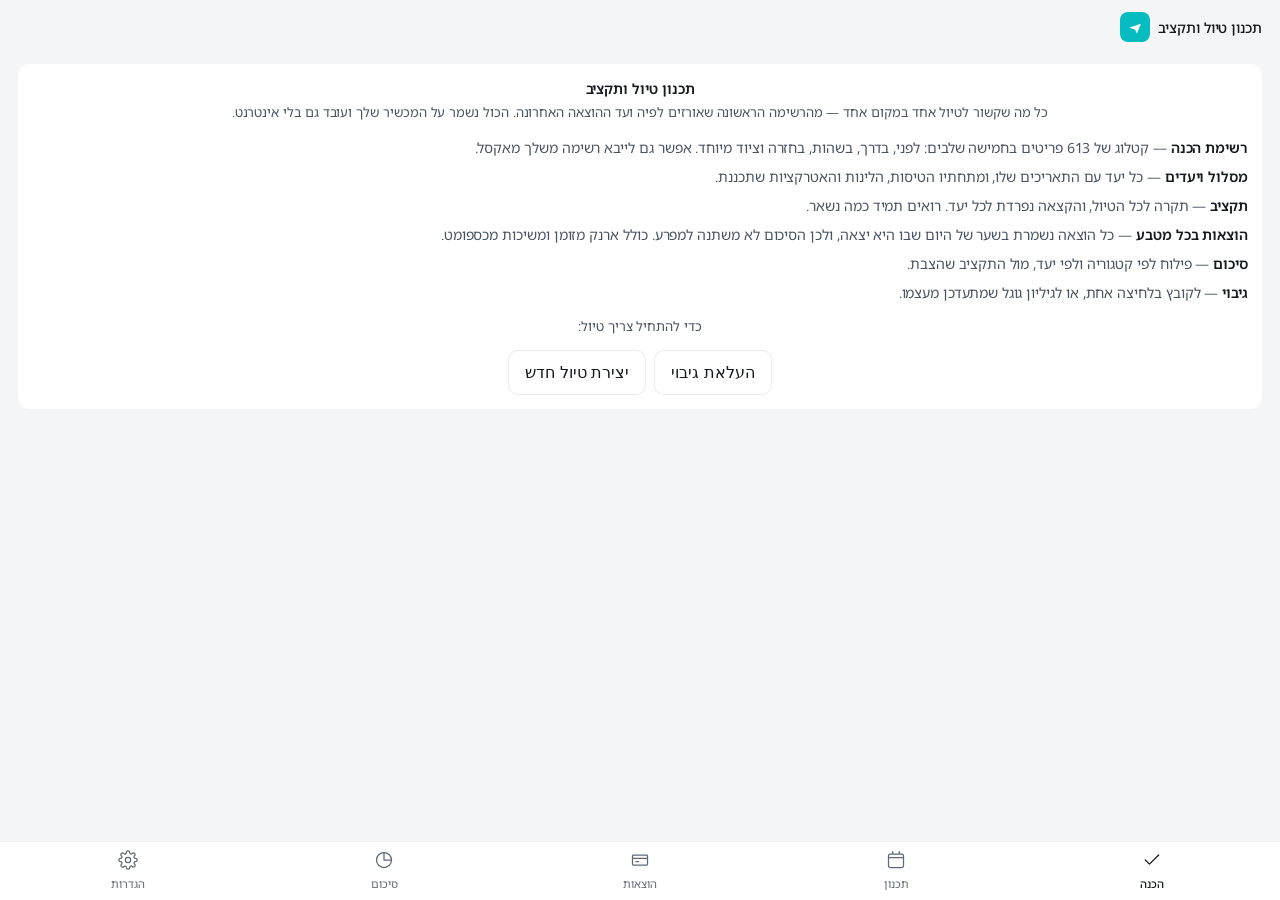
==== index.html @ a9dbf770 "chore: keep the site out of search engine indexes robots.txt plus a noindex meta tag so the guessabl" ====
<!doctype html>
<html lang="he" dir="rtl">
<head>
<meta charset="utf-8">
<meta name="viewport" content="width=device-width, initial-scale=1, viewport-fit=cover, maximum-scale=1">
<meta name="apple-mobile-web-app-capable" content="yes">
<meta name="apple-mobile-web-app-status-bar-style" content="default">
<meta name="apple-mobile-web-app-title" content="טיול ותקציב">
<meta name="theme-color" content="#FCFCFC">
<meta name="robots" content="noindex, nofollow">
<title>תכנון טיול ותקציב</title>
<link rel="manifest" href="./manifest.json">
<link rel="apple-touch-icon" href="./icons/apple-touch-icon.png">
<link rel="icon" href="./icons/icon-192.png">
<link rel="stylesheet" href="./css/tokens.css">
<link rel="stylesheet" href="./css/app.css">
</head>
<body>
<header id="topbar"></header>
<main id="screen"></main>
<div id="toasts"></div>
<nav id="nav" aria-label="ניווט ראשי"></nav>

<script src="./vendor/chart.umd.js"></script>
<script src="./vendor/xlsx.full.min.js"></script>
<script type="module">
  import { boot, registerScreen } from './js/app.js';
  import { mount as prepMount } from './js/screens/prep.js';
  import { mount as planMount } from './js/screens/plan.js';
  import { mount as expensesMount } from './js/screens/expenses.js';
  import { mount as summaryMount } from './js/screens/summary.js';
  import { mount as settingsMount } from './js/screens/settings.js';

  registerScreen('prep', prepMount);
  registerScreen('plan', planMount);
  registerScreen('expenses', expensesMount);
  registerScreen('summary', summaryMount);
  registerScreen('settings', settingsMount);
  await boot();

  if ('serviceWorker' in navigator) {
    navigator.serviceWorker.register('./sw.js').catch(() => { /* אופליין יופעל בטעינה הבאה */ });
  }
</script>
</body>
</html>
---- css/tokens.css ----
/* הגופן מוטמע בפרויקט ולא נמשך מ-CDN: האפליקציה חייבת להיראות זהה אופליין.
   קובץ variable יחיד לכל סאבסט מכסה את משקלים 100–900. */
@font-face {
  font-family: 'Noto Sans Hebrew';
  font-style: normal;
  font-weight: 100 900;
  font-display: swap;
  src: url('../fonts/noto-sans-hebrew-hebrew.woff2') format('woff2');
  unicode-range: U+0307-0308, U+0590-05FF, U+200C-2010, U+20AA, U+25CC, U+FB1D-FB4F;
}
@font-face {
  font-family: 'Noto Sans Hebrew';
  font-style: normal;
  font-weight: 100 900;
  font-display: swap;
  src: url('../fonts/noto-sans-hebrew-latin.woff2') format('woff2');
  unicode-range: U+0000-00FF, U+0131, U+0152-0153, U+02BB-02BC, U+02C6, U+02DA, U+02DC,
    U+0304, U+0308, U+0329, U+2000-206F, U+20AC, U+2122, U+2191, U+2193, U+2212, U+2215,
    U+FEFF, U+FFFD;
}

:root {
  color-scheme: light;

  --font-app: 'Noto Sans Hebrew', -apple-system, 'SF Hebrew', system-ui, 'Segoe UI', sans-serif;

  /* סולם אחד לכל האפליקציה. אין גודל טקסט שלא מגיע מכאן. */
  --text-2xl: 28px;   /* סכום בכרטיס סיכום — גדול, אבל במשקל 500 */
  --text-lg: 17px;    /* כותרת מסך */
  --text-base: 16px;  /* כפתורים ושדות — 16px מונע זום אוטומטי ב-iOS */
  --text-sm: 14px;    /* שם של פריט בשורה */
  --text-xs: 12px;    /* תווית משנית */
  --text-11: 11px;    /* מטא-דאטה */
  --text-body: 13px;  /* גוף הטקסט */

  /* ב-13px כיווץ אגרסיבי פוגע בקריאות של עברית */
  --tracking-body: -0.005em;
  --tracking-head: -0.02em;
  --tracking-num: -0.03em;  /* מספרים גדולים בלבד */

  /* הרקע אפור מובחן כדי שמשטח לבן יופרד ממנו בלי מסגרת ובלי צל */
  --color-bg: #F4F5F7;
  --color-surface: #FFFFFF;
  --color-surface-2: #EAECEF;
  --color-input: #FFFFFF;
  /* שחור מוחלט מוסיף קשיות; כמעט-שחור מרכך בלי לפגוע בניגודיות */
  --color-text: #16191D;
  --color-text-dim: #4A5461;
  --color-text-mute: #5F6874;      /* מטא-דאטה, מונים, תוויות משניות */
  --color-control-line: #8B95A1;   /* מסגרת של פקד לא-פעיל */
  /* oklch מוריד רוויה בלי לשנות גוון: הטורקיז נשאר מזוהה ומפסיק לצעוק */
  --color-accent: oklch(0.60 0.075 195);
  --color-accent-press: oklch(0.52 0.075 195);
  --color-highlight: #EE4266;      /* המילוי הרווי היחיד באפליקציה */
  --color-border: rgba(0, 0, 0, 0.08);
  --color-hairline: rgba(0, 0, 0, 0.055);

  --color-danger: oklch(0.55 0.14 27);
  --color-success: oklch(0.62 0.09 160);
  --color-warning: oklch(0.63 0.11 68);

  /* גרדיאנט כרטיס הטיול — נגזר מ---color-accent, בלי צבע חדש בפלטה */
  --gradient-trip: linear-gradient(
    158deg,
    var(--color-accent) 0%,
    color-mix(in srgb, var(--color-accent) 30%, #000) 52%,
    color-mix(in srgb, var(--color-accent) 6%, #000) 100%
  );

  /* דחיפות ברשימת ההכנה — אותה שפת צבע גם לסטטוס התקציב */
  --urgency-critical: var(--color-danger);
  --urgency-important: var(--color-warning);
  --urgency-normal: var(--color-accent);

  --radius-card: 12px;
  --radius-control: 10px;

  /* הצל ירד מהכרטיסים. shadow-float נשאר רק למה שבאמת מרחף מעל התוכן. */
  --shadow-stamp: 0 1px 2px rgba(16, 24, 40, 0.04), 0 6px 16px -4px rgba(16, 24, 40, 0.08);
  --shadow-float: 0 1px 2px rgba(16, 24, 40, 0.05), 0 10px 24px -8px rgba(16, 24, 40, 0.14);

  --space-screen-x: 18px;
  --space-card-p: 14px;
  --space-card-gap: 22px;   /* קבוצות מופרדות במרווח, לא במסגרת */
  --space-screen-bottom: 24px;

  --nav-height: 58px;
  --touch-min: 44px;
  --date-row-width: 75vw;
}
---- css/app.css ----
* { -webkit-tap-highlight-color: transparent; }

/* icon() מייצר stroke-width="1.8" כתכונת מצגת, ו-CSS גובר עליה. */
svg { stroke-width: 1.5; }

html, body {
  margin: 0;
  background: var(--color-bg);
  color: var(--color-text);
  font-family: var(--font-app);
  font-size: var(--text-body);
  line-height: 1.5;
  letter-spacing: var(--tracking-body);
  overflow-x: hidden;
}

/* ---- טיפוגרפיה: ארבע מחלקות שמחליפות כל סגנון גופן inline ---- */

/* כותרת מסך */
.screen-title {
  margin: 0 0 10px;
  font-size: var(--text-lg);
  font-weight: 600;
  letter-spacing: var(--tracking-head);
}

/* כותרת כרטיס — תווית קטנה מעל התוכן, לא כותרת שנייה */
.card-title {
  margin: 0 0 8px;
  font-size: 13px;
  font-weight: 600;
  color: var(--color-text);
  letter-spacing: -0.01em;
}

/* שם של פריט בתוך שורה */
.row-title { font-size: var(--text-sm); font-weight: 500; }

/* מצב ריק: לא כותרת כרטיס, ולכן לא מתכווץ ל-12px אפור */
.empty-title { font-size: var(--text-sm); font-weight: 600; margin-block-end: 4px; }
/* המסך הראשון של משתמש חדש: הטקסט וזוג הכפתורים ממורכזים בכרטיס. */
.empty-no-trip { text-align: center; }
.empty-no-trip .empty-actions {
  display: flex;
  gap: 8px;
  justify-content: center;
  margin-block-start: 14px;
}

/* בתוך כותרת קבוצה מתקפלת הכותרת יושבת בשורה, בלי מרווח משלה */
.group-head .card-title { margin: 0; }

/* סכום בקוביית הסיכום: מתכווץ ויורד שורה בתוך הקובייה במקום לגלוש ממנה */
.stat-value {
  margin-block-start: 4px;
  font-size: clamp(var(--text-sm), 4.5vw, var(--text-2xl));
  font-weight: 500;
  line-height: 1.15;
  letter-spacing: var(--tracking-num);
  overflow-wrap: anywhere;
}

/* מבנה app-shell: הגוף אינו נגלל, ה-#screen גולל בתוכו, והניווט הוא פשוט
   האלמנט האחרון בזרימה. זה מה שמונע מסרגל הכתובת המתקפל של הדפדפן להזיז
   את הניווט תוך כדי גלילה. */
body {
  height: 100vh;
  height: 100dvh;
  box-sizing: border-box;
  display: flex;
  flex-direction: column;
  overflow: hidden;
  padding-block-start: env(safe-area-inset-top);
}

#screen {
  flex: 1;
  overflow-y: auto;
  -webkit-overflow-scrolling: touch;
  padding-inline: var(--space-screen-x);
  padding-block-end: var(--space-screen-bottom);
}

/* בכיוון ב׳ הכרטיס אינו קופסה אלא קבוצה: משטח לבן על רקע אפור, בלי מסגרת ובלי צל. */
.card {
  background: var(--color-surface);
  border: 0;
  border-radius: var(--radius-card);
  box-shadow: none;
  padding: var(--space-card-p);
}
.card + .card, .card-gap { margin-block-start: var(--space-card-gap); }

.btn {
  display: inline-flex;
  align-items: center;
  justify-content: center;
  gap: 8px;
  min-height: var(--touch-min);
  padding: 12px 16px;
  border-radius: var(--radius-control);
  border: 1px solid transparent;
  font-size: var(--text-base);
  font-weight: 500;
  cursor: pointer;
}
.btn-primary   { background: var(--color-highlight); color: #fff; }
/* היה מילוי טורקיז מלא. זה מה שהתחרה בוורוד בכרטיס הארנק. */
.btn-secondary { background: color-mix(in srgb, var(--color-accent) 10%, transparent);
                 color: var(--color-accent); border-color: transparent; }
.btn-tertiary  { background: var(--color-surface); color: var(--color-text); border-color: var(--color-border); }
/* פעולה משנית בתוך כרטיס: נראית לחיצה בלי להתחרות ב-btn-primary של המסך. */
.btn-quiet     { background: var(--color-surface-2); color: var(--color-text); }
.btn-danger    { background: transparent; color: var(--color-danger); border-color: var(--color-danger); }
.btn-block     { width: 100%; }
/* פעולה ראשית ברמת המסך: לא נמתחת לרוחב מלא, יושבת במרכז. */
.btn-hero      { display: flex; width: 60%; margin-inline: auto; }
/* כפתור מושבת מאבד את הבולטות שלו במקום להיעלם — הוא עדיין אומר מה יקרה. */
.btn:disabled { opacity: 0.4; cursor: default; }

.icon-btn {
  display: inline-flex;
  align-items: center;
  justify-content: center;
  min-width: var(--touch-min);
  min-height: var(--touch-min);
  background: none;
  border: 0;
  color: var(--color-accent);
  cursor: pointer;
}

.field {
  width: 100%;
  box-sizing: border-box;
  min-height: var(--touch-min);
  padding: 12px;
  font-size: var(--text-base);
  font-family: inherit;
  color: var(--color-text);
  background: var(--color-input);
  border: 1px solid var(--color-border);
  border-radius: var(--radius-control);
}
.field:focus { outline: 2px solid var(--color-accent); outline-offset: 0; }
.field-label {
  display: block;
  font-size: var(--text-xs);
  font-weight: 400;
  color: var(--color-text-dim);
  margin-block-end: 6px;
}
.field-row { margin-block-start: 12px; }

.chip {
  display: inline-flex;
  align-items: center;
  flex: 0 0 auto;
  max-width: 60vw;
  white-space: nowrap;
  overflow: hidden;
  text-overflow: ellipsis;
  min-height: 34px;
  padding: 5px 12px;
  border-radius: 999px;
  border: 0;
  background: var(--color-surface-2);
  color: var(--color-text-dim);
  font-size: var(--text-body);
  font-weight: 400;
  cursor: pointer;
}
.chip.wrap {
  border-radius: var(--radius-control);
  max-width: none;
  white-space: normal;
  overflow: visible;
}
/* הצ׳יפ הנבחר כהה ונייטרלי, וזה משחרר את הטורקיז לשמש רק כצבע פעולה. */
.chip[aria-pressed="true"] {
  background: var(--color-text);
  border-color: transparent;
  color: var(--color-surface);
  font-weight: 500;
}

.dim { color: var(--color-text-dim); font-weight: 400; }
.hairline { border-block-start: 1px solid var(--color-hairline); }
.num { font-variant-numeric: tabular-nums; direction: ltr; unicode-bidi: isolate; display: inline-block; }
/* תו המטבע קטן ב-10% מהספרות שלצדו. יחסי, ולכן זה נכון גם ב-money-lg. */
.cur { font-size: 0.9em; }
/* סכום כסף תמיד bold. .num לבדו נשאר למספרים שאינם כסף. */
.money { font-weight: 500; }
.money-lg { font-size: var(--text-2xl); font-weight: 500; letter-spacing: var(--tracking-num); }

.bar { height: 3px; border-radius: 999px; background: var(--color-hairline); overflow: hidden; }
.bar > span { display: block; height: 100%; background: var(--color-accent); }
.bar.warn > span, .bar > span.warn { background: var(--color-warning); }
.bar.over > span, .bar > span.over { background: var(--color-danger); }

#nav {
  flex-shrink: 0;
  display: grid;
  grid-template-columns: repeat(5, 1fr);
  background: var(--color-surface);
  border-block-start: 1px solid var(--color-hairline);
  padding-block-end: env(safe-area-inset-bottom);
}
#nav button {
  display: flex;
  flex-direction: column;
  align-items: center;
  gap: 3px;
  min-height: var(--nav-height);
  padding: 8px 4px;
  background: none;
  border: 0;
  font-size: var(--text-11);
  font-weight: 400;
  font-family: inherit;
  color: var(--color-text-mute);
  cursor: pointer;
}
/* הפריט הפעיל מסומן בכהות ובמשקל, לא בצבע. */
#nav button[aria-current="page"] { color: var(--color-text); font-weight: 500; }

.sheet-backdrop {
  position: fixed;
  inset: 0;
  background: rgba(0, 0, 0, 0.25);
  display: flex;
  align-items: flex-end;
  z-index: 40;
}
.sheet {
  width: 100%;
  max-height: 88vh;
  overflow-y: auto;
  background: var(--color-surface);
  border-start-start-radius: var(--radius-card);
  border-start-end-radius: var(--radius-card);
  padding: var(--space-card-p);
  padding-block-end: calc(var(--space-card-p) + env(safe-area-inset-bottom));
}
.sheet-head { display: flex; align-items: center; justify-content: space-between; margin-block-end: 12px; }
.sheet-title { font-size: var(--text-lg); font-weight: 600; letter-spacing: var(--tracking-head); margin: 0; }

/* מעל החלונות (40): שגיאה שנזרקת מטופס בתוך חלון חייבת להיראות. */
#toasts {
  position: fixed;
  inset-inline: var(--space-screen-x);
  inset-block-end: calc(var(--nav-height) + 16px + env(safe-area-inset-bottom));
  z-index: 60;
  pointer-events: none;
}
.toast {
  margin-block-start: 8px;
  padding: 12px 16px;
  border-radius: var(--radius-control);
  background: var(--color-surface);
  border: 0;
  box-shadow: var(--shadow-float);
  font-size: var(--text-sm);
  font-weight: 400;
}
.toast.error   { color: var(--color-danger);  border-color: var(--color-danger); }
.toast.success { color: var(--color-success); border-color: var(--color-success); }
.toast.warning { color: var(--color-warning); border-color: var(--color-warning); }

.fab {
  position: fixed;
  inset-inline-start: var(--space-screen-x);
  inset-block-end: calc(var(--nav-height) + 16px + env(safe-area-inset-bottom));
  z-index: 30;
  box-shadow: var(--shadow-float);
}

/* ה-FAB הוא ילד של #screen, ולכן :has() שומר לו מקום רק במסכים שיש בהם אחד. */
#screen:has(.fab) { padding-block-end: 96px; }

@media (prefers-reduced-motion: no-preference) {
  .sheet { animation: sheet-in 200ms ease-out; }
  @keyframes sheet-in { from { transform: translateY(12px); opacity: 0; } }
}

/* ---- הדר עליון: בורר הטיול הפעיל + כניסה להגדרות ---- */
#topbar {
  display: block;
  padding: 12px var(--space-screen-x) 0;
}
.topbar-logo { width: 30px; height: 30px; border-radius: 8px; flex-shrink: 0; }
.topbar-row { display: flex; align-items: center; gap: 8px; }
/* בורר הטיול נשאר select נייטיבי, ומפסיק להיראות כמו שדה טופס. */
.topbar-row .field {
  flex: 1;
  background: transparent;
  border: 0;
  padding-inline: 0;
  font-size: var(--text-lg);
  font-weight: 600;
  letter-spacing: var(--tracking-head);
}

/* ---- שורת תאריכים: 75% מרוחב המסך, ממורכזת ---- */
/* 75% מרוחב המסך, ולא מרוחב הכרטיס שמכיל אותה */
.date-row {
  width: min(var(--date-row-width), 100%);
  margin-inline: auto;
  display: flex;
  gap: 8px;
}
.date-row > * { flex: 1; min-width: 0; }

/* ---- כרטיס טיול (מסך "טיולים" בהגדרות) ---- */
.trip-card {
  border: 0;
  border-radius: var(--radius-card);
  box-shadow: none;
  overflow: hidden;
  background: var(--color-surface);
}
.trip-card-head {
  position: relative;
  background: var(--gradient-trip);
  color: #fff;
  padding: 8px var(--space-card-p);
  min-height: 52px;
  display: flex;
  flex-direction: column;
  justify-content: flex-end;
  text-align: start;
}
.trip-card-head h3 {
  margin: 0;
  font-size: var(--text-xs);
  font-weight: 500;
  letter-spacing: var(--tracking-num);
}
.trip-card-head .dates {
  margin-block-start: 4px;
  font-size: var(--text-sm);
  font-weight: 400;
  opacity: 0.78;
}
.trip-card-edit {
  position: absolute;
  inset-block-start: 9px;
  inset-inline-end: 10px;
  width: 30px;
  height: 30px;
  box-sizing: border-box;
  display: inline-flex;
  align-items: center;
  justify-content: center;
  border: 1px solid rgba(255, 255, 255, 0.28);
  border-radius: 999px;
  background: rgba(0, 0, 0, 0.22);
  color: #fff;
  cursor: pointer;
}
/* אזור המגע נשאר 44px גם כשהכפתור מצויר קטן */
.trip-card-edit::after { content: ''; position: absolute; inset: -7px; }
.trip-card-edit svg { width: 17px; height: 17px; }
.trip-card-currency {
  position: absolute;
  inset-block-start: 12px;
  inset-inline-end: 46px;
  padding: 3px 9px;
  border-radius: var(--radius-control);
  background: rgba(0, 0, 0, 0.32);
  color: #fff;
  font-size: var(--text-11);
  font-weight: 500;
  letter-spacing: 0.04em;
}
.trip-card-body {
  padding: 10px var(--space-card-p);
  display: flex;
  align-items: baseline;
  justify-content: space-between;
  gap: 12px;
}
.trip-card-body .total { font-size: var(--text-2xl); font-weight: 500; line-height: 1.15;
                          letter-spacing: var(--tracking-num); }
.trip-card[aria-current="true"] { outline: 2px solid var(--color-accent); }

/* ---- דחיפות ברשימת ההכנה ---- */
.zone-label {
  display: flex;
  align-items: center;
  gap: 8px;
  margin-block: 14px 6px;
  font-size: var(--text-xs);
  font-weight: 500;
  letter-spacing: var(--tracking-head);
  color: var(--color-text-mute);
}
.zone-label::after {
  content: '';
  flex: 1;
  height: 1px;
  background: var(--color-hairline);
}
/* כותרת קטגוריה בתוך שלב: קו מפריד לרוחב, וטקסט קטן שלא מתחרה בכותרת הכרטיס */
.cat-head {
  margin-block: 14px 2px;
  font-size: var(--text-xs);
  font-weight: 500;
  letter-spacing: var(--tracking-head);
  color: var(--color-text-mute);
  min-height: 36px;
}
.cat-head .grow { flex: 0 0 auto; }
.cat-head::after {
  content: '';
  flex: 1;
  height: 1px;
  background: var(--color-hairline);
}

/* אזור השחרור של הגרירה. גובה מינימלי כדי שאפשר יהיה לגרור לקבוצה ריקה. */
/* השורות נוגעות בקצה הקבוצה במקום לרחף בתוך ריפוד הכרטיס. */
.drop-zone {
  min-height: 44px;
  margin-inline: calc(var(--space-card-p) * -1);
  border-radius: var(--radius-control);
}
.drop-zone.drop-target { outline: 2px dashed var(--color-accent); }

/* הדחיפות כבר לא רמת קיפול, ולכן היא נאמרת על הפריט עצמו.
   נושא הצבע הוא עיגול הסימון בלבד — המילה נשארת, בלי צבע ובלי הדגשה. */
.urgency-tag { color: var(--color-text-mute); font-weight: 400; }

.task {
  display: flex;
  align-items: center;
  gap: 12px;
  padding: 12px var(--space-card-p);
  margin-block-start: 0;
  border: 0;
  border-radius: 0;
  background: var(--color-surface);
  touch-action: pan-y;
}
.task + .task { box-shadow: inset 0 1px 0 var(--color-hairline); }
.task[data-urgency="critical"] { --urgency: var(--urgency-critical); }
.task[data-urgency="important"] { --urgency: var(--urgency-important); }
.task[data-urgency="normal"] { --urgency: var(--urgency-normal); }
.task.dragging { opacity: 0.55; }
.task .grip {
  min-width: 26px;
  color: var(--color-control-line);
  cursor: grab;
  touch-action: none;
}
.task .icon-btn { min-width: 32px; }
.task .title {
  flex: 1;
  min-width: 0;
  background: none;
  border: 0;
  padding: 0;
  font: inherit;
  color: inherit;
  text-align: start;
  cursor: pointer;
  overflow-wrap: anywhere;
}
.task.done .title { text-decoration: line-through; color: var(--color-text-dim); }

.tick {
  position: relative;
  flex-shrink: 0;
  box-sizing: border-box;
  width: 21px;
  height: 21px;
  margin-block-start: 0;
  border-radius: 999px;
  border: 1.5px solid var(--color-control-line);
  background: transparent;
  color: #fff;
  display: inline-flex;
  align-items: center;
  justify-content: center;
  cursor: pointer;
  transition: background-color 160ms ease, transform 160ms ease;
}
/* רק קריטי וחשוב נושאים צבע. "רגיל" נשאר אפור — כך הצבע הוא אות ולא רעש. */
.task[data-urgency="critical"] .tick,
.task[data-urgency="important"] .tick { border-color: var(--urgency); }
/* אזור המגע נשאר 44px גם כשהעיגול קטן */
.tick::after { content: ''; position: absolute; inset: -12px; }
.tick svg { width: 13px; height: 13px; stroke-width: 2.6; opacity: 0; transform: scale(0.6); transition: opacity 160ms ease, transform 160ms ease; }
/* משימה שבוצעה אינה דחיפות: היא מתמלאת בצבע הפעולה, לא באדום.
   הסלקטור מכוון לגבור על כלל הדחיפות שמעליו, שהוא בעל אותה עוצמה. */
.task .tick[aria-pressed="true"] { background: var(--color-accent); border-color: var(--color-accent); }
.tick[aria-pressed="true"] svg { opacity: 1; transform: scale(1); }
@media (prefers-reduced-motion: reduce) {
  .tick, .tick svg { transition: none; }
}

/* ---- קבוצות ומחווני תקציב ---- */
.group-head {
  display: flex;
  align-items: center;
  gap: 8px;
  width: 100%;
  min-height: var(--touch-min);
  padding: 0;
  background: none;
  border: 0;
  text-align: start;
  font: inherit;
  color: inherit;
  cursor: pointer;
}
.swatch { width: 12px; height: 12px; border-radius: 3px; flex-shrink: 0; }
.pill {
  display: inline-flex;
  align-items: center;
  gap: 4px;
  padding: 3px 10px;
  border-radius: 999px;
  font-size: var(--text-11);
  font-weight: 500;
}
.pill.ok   { background: color-mix(in srgb, var(--color-success) 12%, transparent); color: var(--color-success); }
.pill.over { background: color-mix(in srgb, var(--color-danger) 12%, transparent);  color: var(--color-danger); }
.pill.warn { background: color-mix(in srgb, var(--color-warning) 14%, transparent); color: var(--color-warning); }

.row {
  display: flex;
  align-items: center;
  gap: 10px;
  padding-block: 10px;
}
.row + .row { border-block-start: 1px solid var(--color-hairline); }
.row .grow { flex: 1; min-width: 0; }
.sub {
  font-size: var(--text-11);
  font-weight: 400;
  color: var(--color-text-mute);
  margin-block-start: 2px;
  overflow-wrap: anywhere;
}
.cat-icon {
  flex-shrink: 0;
  width: 34px;
  height: 34px;
  border-radius: 999px;
  display: inline-flex;
  align-items: center;
  justify-content: center;
}

/* ---- אשף החיבור לגוגל שיטס ---- */

.wizard-list { margin: 0 0 10px; padding-inline-start: 20px; }
.wizard-list li { margin-block-end: 6px; }

/* "הצלחת אם" — הסימן שאפשר להתקדם, ולכן ירוק ולא אפור כמו הערת שוליים */
.wizard-done {
  margin: 10px 0 0;
  padding: 8px 10px;
  border-radius: var(--radius-control);
  background: color-mix(in srgb, var(--color-success) 12%, transparent);
  font-size: var(--text-sm);
}

.wizard-warn {
  margin: 0 0 10px;
  padding: 8px 10px;
  border-radius: var(--radius-control);
  background: color-mix(in srgb, var(--color-warning) 16%, transparent);
  font-size: var(--text-sm);
  font-weight: 500;
}

.wizard-tip {
  margin-block-start: 12px;
  padding: 10px;
  border-radius: var(--radius-control);
  background: var(--color-surface-2);
}

/* טקסט שצריך להקליד או להעתיק מילה במילה — תמיד ltr, גם בתוך משפט עברי */
.wizard-code {
  padding: 8px 10px;
  border-radius: var(--radius-control);
  background: var(--color-surface-2);
  font-family: ui-monospace, SFMono-Regular, Menlo, monospace;
  font-size: var(--text-sm);
  direction: ltr;
  text-align: left;
  overflow-wrap: anywhere;
}

.wizard-source {
  direction: ltr;
  text-align: left;
  font-family: ui-monospace, SFMono-Regular, Menlo, monospace;
  font-size: var(--text-11);
  white-space: pre;
}

/* שתי האפשרויות שקל להתבלבל ביניהן בשלב 6, מסומנות במפורש */
.wizard-pick {
  margin-block-end: 8px;
  padding: 10px;
  border-radius: var(--radius-control);
  border-inline-start: 3px solid var(--color-control-line);
  background: var(--color-surface-2);
}
.wizard-pick.good { border-inline-start-color: var(--color-success); }
.wizard-pick.bad  { border-inline-start-color: var(--color-danger); opacity: 0.75; }

.wizard-reminder {
  margin-block-end: 10px;
  font-size: var(--text-11);
  color: var(--color-text-mute);
}

/* ---- נקודות ההיכרות ---- */

/* בלי אייקונים ובלי צבע — רק המונח המודגש. הכרטיס ממורכז, הרשימה לא. */
.intro-points {
  margin: 14px 0 0;
  padding: 0;
  list-style: none;
  text-align: start;
}
.intro-points li {
  margin-block-end: 8px;
  font-size: var(--text-sm);
  color: var(--color-text-dim);
}
.intro-points b { color: var(--color-text); font-weight: 600; }
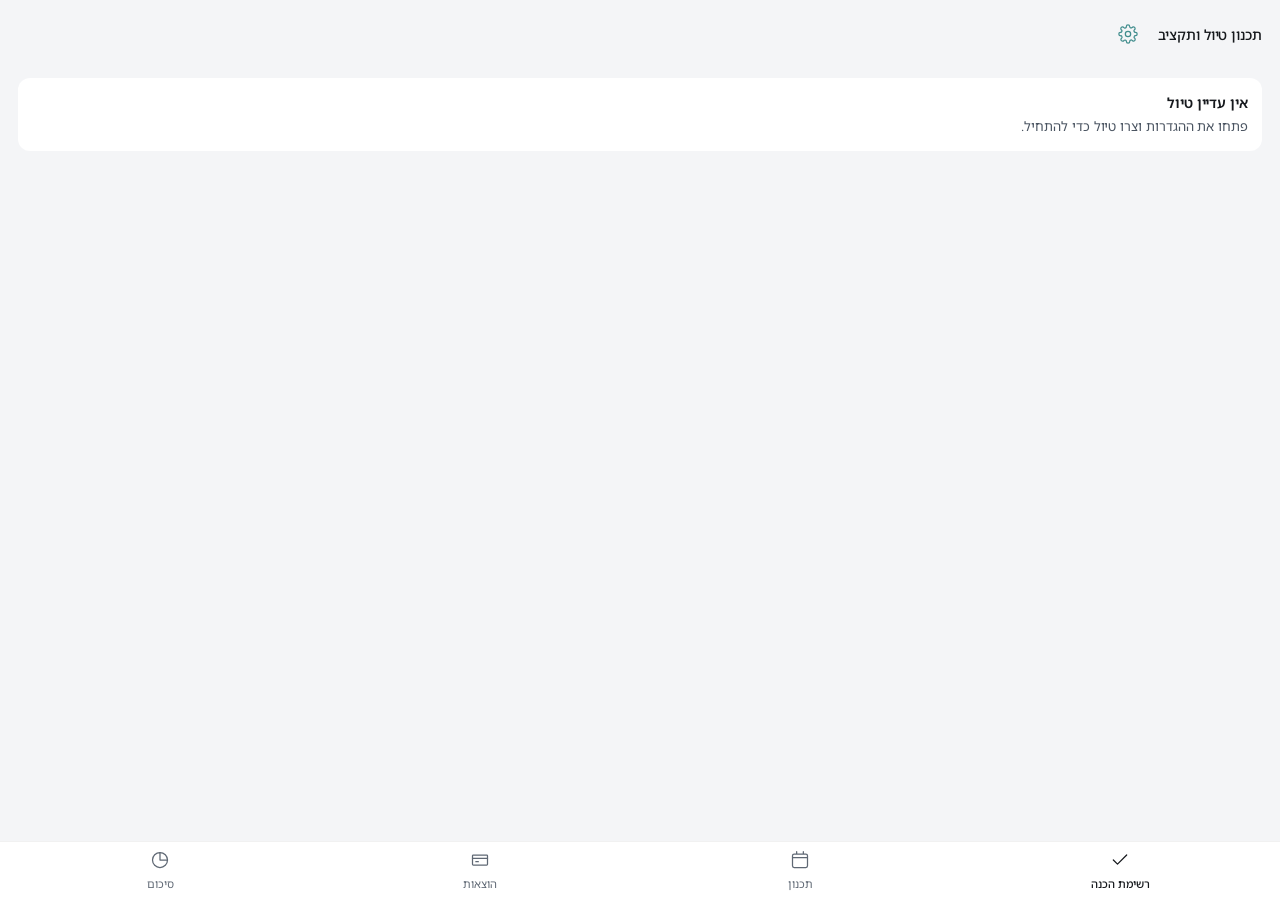
==== commit 0a1cbd7d: "feat: compact trip card, and extract the design language into docs Co-Authored-By: Claude Opus 5.5 <" ====
--- a/index.html
+++ b/index.html
@@ -7,7 +7,6 @@
 <meta name="apple-mobile-web-app-status-bar-style" content="default">
 <meta name="apple-mobile-web-app-title" content="טיול ותקציב">
 <meta name="theme-color" content="#FCFCFC">
-<meta name="robots" content="noindex, nofollow">
 <title>תכנון טיול ותקציב</title>
 <link rel="manifest" href="./manifest.json">
 <link rel="apple-touch-icon" href="./icons/apple-touch-icon.png">
--- a/css/app.css
+++ b/css/app.css
@@ -38,14 +38,6 @@
 
 /* מצב ריק: לא כותרת כרטיס, ולכן לא מתכווץ ל-12px אפור */
 .empty-title { font-size: var(--text-sm); font-weight: 600; margin-block-end: 4px; }
-/* המסך הראשון של משתמש חדש: הטקסט וזוג הכפתורים ממורכזים בכרטיס. */
-.empty-no-trip { text-align: center; }
-.empty-no-trip .empty-actions {
-  display: flex;
-  gap: 8px;
-  justify-content: center;
-  margin-block-start: 14px;
-}
 
 /* בתוך כותרת קבוצה מתקפלת הכותרת יושבת בשורה, בלי מרווח משלה */
 .group-head .card-title { margin: 0; }
@@ -113,10 +105,6 @@
 .btn-quiet     { background: var(--color-surface-2); color: var(--color-text); }
 .btn-danger    { background: transparent; color: var(--color-danger); border-color: var(--color-danger); }
 .btn-block     { width: 100%; }
-/* פעולה ראשית ברמת המסך: לא נמתחת לרוחב מלא, יושבת במרכז. */
-.btn-hero      { display: flex; width: 60%; margin-inline: auto; }
-/* כפתור מושבת מאבד את הבולטות שלו במקום להיעלם — הוא עדיין אומר מה יקרה. */
-.btn:disabled { opacity: 0.4; cursor: default; }
 
 .icon-btn {
   display: inline-flex;
@@ -187,8 +175,6 @@
 .dim { color: var(--color-text-dim); font-weight: 400; }
 .hairline { border-block-start: 1px solid var(--color-hairline); }
 .num { font-variant-numeric: tabular-nums; direction: ltr; unicode-bidi: isolate; display: inline-block; }
-/* תו המטבע קטן ב-10% מהספרות שלצדו. יחסי, ולכן זה נכון גם ב-money-lg. */
-.cur { font-size: 0.9em; }
 /* סכום כסף תמיד bold. .num לבדו נשאר למספרים שאינם כסף. */
 .money { font-weight: 500; }
 .money-lg { font-size: var(--text-2xl); font-weight: 500; letter-spacing: var(--tracking-num); }
@@ -201,7 +187,7 @@
 #nav {
   flex-shrink: 0;
   display: grid;
-  grid-template-columns: repeat(5, 1fr);
+  grid-template-columns: repeat(4, 1fr);
   background: var(--color-surface);
   border-block-start: 1px solid var(--color-hairline);
   padding-block-end: env(safe-area-inset-bottom);
@@ -245,12 +231,11 @@
 .sheet-head { display: flex; align-items: center; justify-content: space-between; margin-block-end: 12px; }
 .sheet-title { font-size: var(--text-lg); font-weight: 600; letter-spacing: var(--tracking-head); margin: 0; }
 
-/* מעל החלונות (40): שגיאה שנזרקת מטופס בתוך חלון חייבת להיראות. */
 #toasts {
   position: fixed;
   inset-inline: var(--space-screen-x);
   inset-block-end: calc(var(--nav-height) + 16px + env(safe-area-inset-bottom));
-  z-index: 60;
+  z-index: 20;
   pointer-events: none;
 }
 .toast {
@@ -288,7 +273,6 @@
   display: block;
   padding: 12px var(--space-screen-x) 0;
 }
-.topbar-logo { width: 30px; height: 30px; border-radius: 8px; flex-shrink: 0; }
 .topbar-row { display: flex; align-items: center; gap: 8px; }
 /* בורר הטיול נשאר select נייטיבי, ומפסיק להיראות כמו שדה טופס. */
 .topbar-row .field {
@@ -552,86 +536,3 @@
   align-items: center;
   justify-content: center;
 }
-
-/* ---- אשף החיבור לגוגל שיטס ---- */
-
-.wizard-list { margin: 0 0 10px; padding-inline-start: 20px; }
-.wizard-list li { margin-block-end: 6px; }
-
-/* "הצלחת אם" — הסימן שאפשר להתקדם, ולכן ירוק ולא אפור כמו הערת שוליים */
-.wizard-done {
-  margin: 10px 0 0;
-  padding: 8px 10px;
-  border-radius: var(--radius-control);
-  background: color-mix(in srgb, var(--color-success) 12%, transparent);
-  font-size: var(--text-sm);
-}
-
-.wizard-warn {
-  margin: 0 0 10px;
-  padding: 8px 10px;
-  border-radius: var(--radius-control);
-  background: color-mix(in srgb, var(--color-warning) 16%, transparent);
-  font-size: var(--text-sm);
-  font-weight: 500;
-}
-
-.wizard-tip {
-  margin-block-start: 12px;
-  padding: 10px;
-  border-radius: var(--radius-control);
-  background: var(--color-surface-2);
-}
-
-/* טקסט שצריך להקליד או להעתיק מילה במילה — תמיד ltr, גם בתוך משפט עברי */
-.wizard-code {
-  padding: 8px 10px;
-  border-radius: var(--radius-control);
-  background: var(--color-surface-2);
-  font-family: ui-monospace, SFMono-Regular, Menlo, monospace;
-  font-size: var(--text-sm);
-  direction: ltr;
-  text-align: left;
-  overflow-wrap: anywhere;
-}
-
-.wizard-source {
-  direction: ltr;
-  text-align: left;
-  font-family: ui-monospace, SFMono-Regular, Menlo, monospace;
-  font-size: var(--text-11);
-  white-space: pre;
-}
-
-/* שתי האפשרויות שקל להתבלבל ביניהן בשלב 6, מסומנות במפורש */
-.wizard-pick {
-  margin-block-end: 8px;
-  padding: 10px;
-  border-radius: var(--radius-control);
-  border-inline-start: 3px solid var(--color-control-line);
-  background: var(--color-surface-2);
-}
-.wizard-pick.good { border-inline-start-color: var(--color-success); }
-.wizard-pick.bad  { border-inline-start-color: var(--color-danger); opacity: 0.75; }
-
-.wizard-reminder {
-  margin-block-end: 10px;
-  font-size: var(--text-11);
-  color: var(--color-text-mute);
-}
-
-/* ---- נקודות ההיכרות ---- */
-
-/* בלי אייקונים ובלי צבע — רק המונח המודגש. הכרטיס ממורכז, הרשימה לא. */
-.intro-points {
-  margin: 14px 0 0;
-  padding: 0;
-  list-style: none;
-  text-align: start;
-}
-.intro-points li {
-  margin-block-end: 8px;
-  font-size: var(--text-sm);
-  color: var(--color-text-dim);
-}
-.intro-points b { color: var(--color-text); font-weight: 600; }
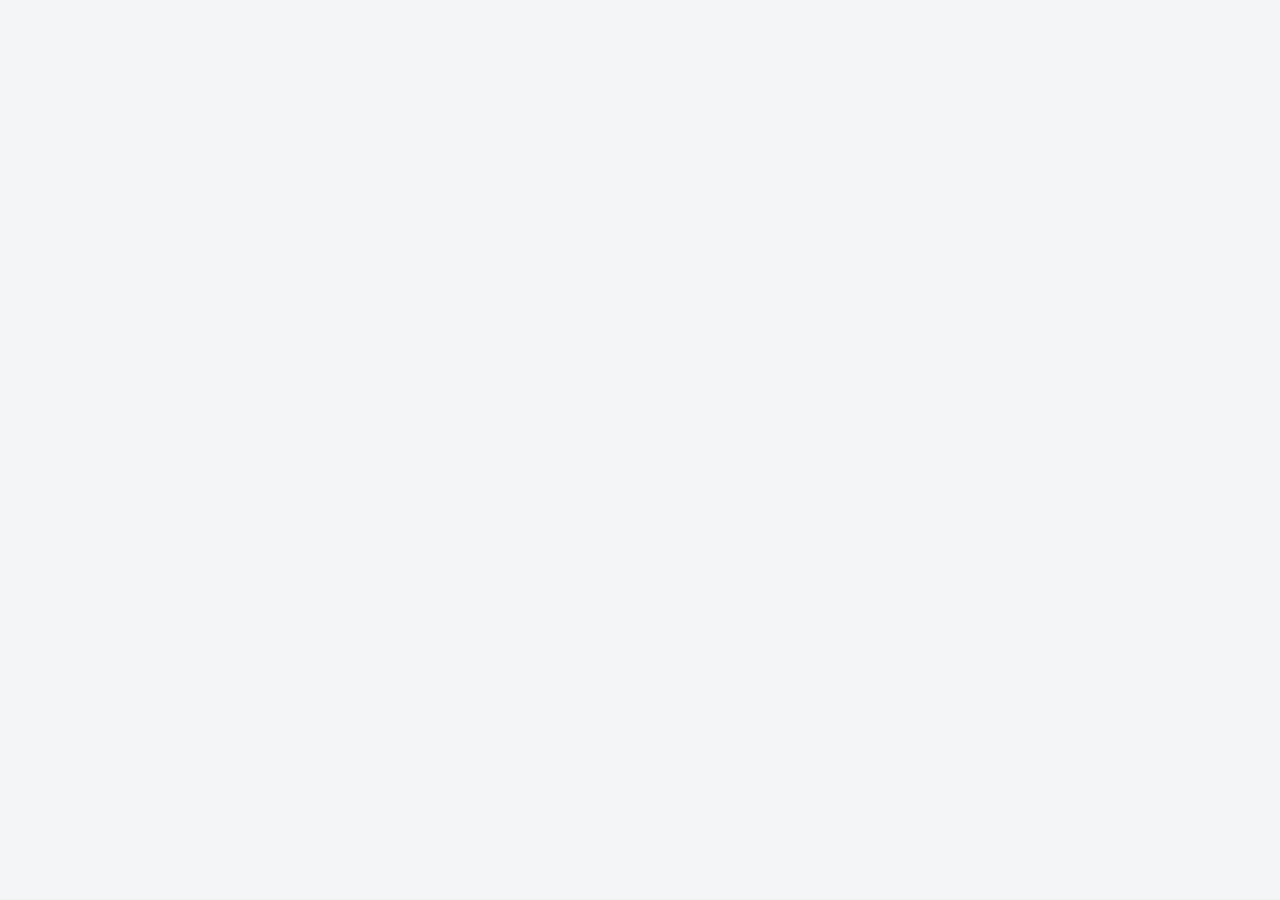
==== commit e1d88b18: "feat: refresh active clients after service worker update" ====
--- a/index.html
+++ b/index.html
@@ -7,6 +7,7 @@
 <meta name="apple-mobile-web-app-status-bar-style" content="default">
 <meta name="apple-mobile-web-app-title" content="טיול ותקציב">
 <meta name="theme-color" content="#FCFCFC">
+<meta name="robots" content="noindex, nofollow">
 <title>תכנון טיול ותקציב</title>
 <link rel="manifest" href="./manifest.json">
 <link rel="apple-touch-icon" href="./icons/apple-touch-icon.png">
@@ -38,7 +39,45 @@
   await boot();
 
   if ('serviceWorker' in navigator) {
-    navigator.serviceWorker.register('./sw.js').catch(() => { /* אופליין יופעל בטעינה הבאה */ });
+    // רענון שלא מוחק עבודה: מחכה לרגע שאין בו חלון פתוח ואין שדה בפוקוס.
+    let reloading = false;
+    const reloadWhenIdle = () => {
+      if (reloading) return;
+      const busy = document.querySelector('.sheet-backdrop')
+        || ['INPUT', 'TEXTAREA', 'SELECT'].includes(document.activeElement?.tagName);
+      if (busy) { setTimeout(reloadWhenIdle, 3000); return; }
+      reloading = true;
+      location.reload();
+    };
+
+    navigator.serviceWorker.addEventListener('message', event => {
+      if (event.data?.type === 'sw-updated') reloadWhenIdle();
+    });
+
+    // רשת ביטחון: גרסה חדשה שהשתלטה על הדף בלי שההודעה הגיעה. בהתקנה
+    // ראשונה אין controller קודם, ואז אין מה לרענן — הדף כבר טרי.
+    const hadController = Boolean(navigator.serviceWorker.controller);
+    navigator.serviceWorker.addEventListener('controllerchange', () => {
+      if (hadController) reloadWhenIdle();
+    });
+
+    navigator.serviceWorker
+      // updateViaCache:'none' — sw.js עצמו לעולם לא מוגש מהמטמון של הדפדפן,
+      // ולכן בדיקת העדכון רואה גרסה חדשה כבר בפתיחה הראשונה שאחרי ההעלאה.
+      .register('./sw.js', { updateViaCache: 'none' })
+      .then(reg => {
+        // גם טאב שנשאר פתוח בחזית יזהה פריסה חדשה בלי לחכות לניווט.
+        const checkForUpdate = () => reg.update().catch(() => {});
+        setInterval(() => {
+          if (!document.hidden && navigator.onLine) checkForUpdate();
+        }, 15 * 60 * 1000);
+        // חזרה מהרקע או חזרת הרשת בודקות עדכון מיד; כשל רשת שקט.
+        document.addEventListener('visibilitychange', () => {
+          if (!document.hidden) checkForUpdate();
+        });
+        window.addEventListener('online', checkForUpdate);
+      })
+      .catch(() => { /* אופליין יופעל בטעינה הבאה */ });
   }
 </script>
 </body>
--- a/css/tokens.css
+++ b/css/tokens.css
@@ -28,7 +28,9 @@
   --text-2xl: 28px;   /* סכום בכרטיס סיכום — גדול, אבל במשקל 500 */
   --text-lg: 17px;    /* כותרת מסך */
   --text-base: 16px;  /* כפתורים ושדות — 16px מונע זום אוטומטי ב-iOS */
-  --text-sm: 14px;    /* שם של פריט בשורה */
+  --text-sm: 14px;    /* טקסט משני ותוויות קצרות */
+  --text-list: 16px;  /* שמות פריטים ומשימות */
+  --text-group: 15px; /* כותרות קבוצות ברשימה */
   --text-xs: 12px;    /* תווית משנית */
   --text-11: 11px;    /* מטא-דאטה */
   --text-body: 13px;  /* גוף הטקסט */
@@ -86,5 +88,4 @@
 
   --nav-height: 58px;
   --touch-min: 44px;
-  --date-row-width: 75vw;
 }
--- a/css/app.css
+++ b/css/app.css
@@ -27,17 +27,26 @@
 /* כותרת כרטיס — תווית קטנה מעל התוכן, לא כותרת שנייה */
 .card-title {
   margin: 0 0 8px;
-  font-size: 13px;
+  font-size: var(--text-group);
   font-weight: 600;
   color: var(--color-text);
   letter-spacing: -0.01em;
 }
 
 /* שם של פריט בתוך שורה */
-.row-title { font-size: var(--text-sm); font-weight: 500; }
+.row-title { font-size: var(--text-list); font-weight: 500; overflow-wrap: anywhere; }
 
 /* מצב ריק: לא כותרת כרטיס, ולכן לא מתכווץ ל-12px אפור */
 .empty-title { font-size: var(--text-sm); font-weight: 600; margin-block-end: 4px; }
+/* המסך הראשון של משתמש חדש: הטקסט וזוג הכפתורים ממורכזים בכרטיס. */
+.empty-no-trip { text-align: center; }
+.empty-no-trip .empty-actions {
+  display: flex;
+  flex-wrap: wrap;
+  gap: 8px;
+  justify-content: center;
+  margin-block-start: 14px;
+}
 
 /* בתוך כותרת קבוצה מתקפלת הכותרת יושבת בשורה, בלי מרווח משלה */
 .group-head .card-title { margin: 0; }
@@ -105,6 +114,10 @@
 .btn-quiet     { background: var(--color-surface-2); color: var(--color-text); }
 .btn-danger    { background: transparent; color: var(--color-danger); border-color: var(--color-danger); }
 .btn-block     { width: 100%; }
+/* פעולה ראשית ברמת המסך: לא נמתחת לרוחב מלא, יושבת במרכז. */
+.btn-hero      { display: flex; width: 60%; margin-inline: auto; }
+/* כפתור מושבת מאבד את הבולטות שלו במקום להיעלם — הוא עדיין אומר מה יקרה. */
+.btn:disabled { opacity: 0.4; cursor: default; }
 
 .icon-btn {
   display: inline-flex;
@@ -133,12 +146,25 @@
 .field:focus { outline: 2px solid var(--color-accent); outline-offset: 0; }
 .field-label {
   display: block;
-  font-size: var(--text-xs);
-  font-weight: 400;
-  color: var(--color-text-dim);
+  font-size: var(--text-sm);
+  font-weight: 600;
+  color: var(--color-text);
   margin-block-end: 6px;
 }
 .field-row { margin-block-start: 12px; }
+.trip-wizard .field-label { font-size: 14px; font-weight: 600; color: var(--color-text); }
+.wizard-progress { font-size: 12px; color: var(--color-text-mute); }
+.wizard-step-title { margin: 4px 0 2px; font-size: 20px; font-weight: 600; line-height: 1.35; }
+.wizard-step-lead { margin: 0 0 8px; font-size: 14px; font-weight: 500;
+  line-height: 1.55; color: var(--color-text-dim); }
+.wizard-optional { font-size: 12px; font-weight: 600; color: var(--color-text-dim); }
+.wizard-optional.is-required { color: var(--color-highlight); }
+.wizard-hint { margin: 5px 0 10px; font-size: 13px; font-weight: 500;
+  line-height: 1.45; color: var(--color-text-dim); }
+.wizard-rate-warning { margin: 12px 0; padding: 10px 12px; border-radius: var(--radius-control);
+  background: var(--color-surface-2); color: var(--color-text-dim);
+  font-size: 13px; font-weight: 500; line-height: 1.45; }
+.trip-wizard-actions { display: flex; flex-wrap: wrap; gap: 8px; width: 100%; }
 
 .chip {
   display: inline-flex;
@@ -175,6 +201,12 @@
 .dim { color: var(--color-text-dim); font-weight: 400; }
 .hairline { border-block-start: 1px solid var(--color-hairline); }
 .num { font-variant-numeric: tabular-nums; direction: ltr; unicode-bidi: isolate; display: inline-block; }
+/* שורת ההמרה לשקלים יושבת מתחת לסכום, ולא לצדו: .num הוא inline-block,
+   ובלי זה שתי השורות היו נדבקות לאותה שורה. */
+.sub.ils { display: block; margin-block-start: 2px; }
+
+/* תו המטבע קטן ב-10% מהספרות שלצדו. יחסי, ולכן זה נכון גם ב-money-lg. */
+.cur { font-size: 0.9em; }
 /* סכום כסף תמיד bold. .num לבדו נשאר למספרים שאינם כסף. */
 .money { font-weight: 500; }
 .money-lg { font-size: var(--text-2xl); font-weight: 500; letter-spacing: var(--tracking-num); }
@@ -187,7 +219,7 @@
 #nav {
   flex-shrink: 0;
   display: grid;
-  grid-template-columns: repeat(4, 1fr);
+  grid-template-columns: repeat(5, 1fr);
   background: var(--color-surface);
   border-block-start: 1px solid var(--color-hairline);
   padding-block-end: env(safe-area-inset-bottom);
@@ -201,7 +233,7 @@
   padding: 8px 4px;
   background: none;
   border: 0;
-  font-size: var(--text-11);
+  font-size: var(--text-xs);
   font-weight: 400;
   font-family: inherit;
   color: var(--color-text-mute);
@@ -209,6 +241,9 @@
 }
 /* הפריט הפעיל מסומן בכהות ובמשקל, לא בצבע. */
 #nav button[aria-current="page"] { color: var(--color-text); font-weight: 500; }
+.nav-logo { display: block; width: 20px; height: 20px; border-radius: 5px;
+  object-fit: contain; opacity: 0.78; }
+#nav button[aria-current="page"] .nav-logo { opacity: 1; }
 
 .sheet-backdrop {
   position: fixed;
@@ -231,11 +266,12 @@
 .sheet-head { display: flex; align-items: center; justify-content: space-between; margin-block-end: 12px; }
 .sheet-title { font-size: var(--text-lg); font-weight: 600; letter-spacing: var(--tracking-head); margin: 0; }
 
+/* מעל החלונות (40): שגיאה שנזרקת מטופס בתוך חלון חייבת להיראות. */
 #toasts {
   position: fixed;
   inset-inline: var(--space-screen-x);
   inset-block-end: calc(var(--nav-height) + 16px + env(safe-area-inset-bottom));
-  z-index: 20;
+  z-index: 60;
   pointer-events: none;
 }
 .toast {
@@ -273,6 +309,7 @@
   display: block;
   padding: 12px var(--space-screen-x) 0;
 }
+.topbar-logo { width: 30px; height: 30px; border-radius: 8px; flex-shrink: 0; }
 .topbar-row { display: flex; align-items: center; gap: 8px; }
 /* בורר הטיול נשאר select נייטיבי, ומפסיק להיראות כמו שדה טופס. */
 .topbar-row .field {
@@ -285,15 +322,133 @@
   letter-spacing: var(--tracking-head);
 }
 
-/* ---- שורת תאריכים: 75% מרוחב המסך, ממורכזת ---- */
-/* 75% מרוחב המסך, ולא מרוחב הכרטיס שמכיל אותה */
-.date-row {
-  width: min(var(--date-row-width), 100%);
+/* ---- שורת ההמרה מתחת לשדה סכום ---- */
+/* מה שהוקלד, כמה זה במטבע הטיול, ולפי איזה שער — בלי להתחרות בשדה עצמו. */
+.amount-conv {
+  display: flex;
+  align-items: center;
+  justify-content: space-between;
+  gap: 8px;
+  margin-block-start: 4px;
+  font-size: var(--text-xs);
+  color: var(--color-text-dim);
+}
+.amount-conv[hidden] { display: none; }
+.amount-conv .link-btn { min-height: 32px; padding: 4px 6px; font-size: var(--text-xs); }
+.amount-conv .link-btn[hidden] { display: none; }
+
+/* ---- שדות חובה: כוכבית אחת, ומקרא שאפשר ללחוץ עליו ---- */
+/* קטנה ואדומה, בגוון האזהרה הרגיל. זה כל הסימון של "חייבים למלא". */
+.req {
+  color: var(--color-danger);
+  font-size: var(--text-11);
+  line-height: 1;
+  margin-inline-start: 3px;
+}
+.req-note {
+  display: flex;
+  align-items: center;
+  gap: 8px;
+  width: 100%;
+  box-sizing: border-box;
+  margin-block-end: 12px;
+  padding: 9px 10px;
+  border: 0;
+  border-radius: var(--radius-control);
+  background: var(--color-surface-2);
+  color: var(--color-text-dim);
+  font-family: inherit;
+  font-size: var(--text-xs);
+  text-align: start;
+  cursor: pointer;
+}
+.req-note .req { font-size: var(--text-sm); margin: 0; }
+
+/* ההבהוב שמצביע על שדות החובה. בלי אנימציה זה עדיין קו מתאר לזמן קצוב. */
+.req-flash {
+  border-radius: var(--radius-control);
+  outline: 2px solid var(--color-danger);
+  outline-offset: 3px;
+}
+@media (prefers-reduced-motion: no-preference) {
+  .req-flash { animation: req-pulse 1.6s ease-out; }
+  @keyframes req-pulse {
+    0%, 100% { outline-color: transparent; }
+    12%, 62% { outline-color: var(--color-danger); }
+  }
+}
+
+/* ---- לוח בחירת טווח תאריכים ---- */
+/* לחיצה ראשונה = התחלה, שנייה = סיום, והטווח שביניהן נצבע ברצף אחד. */
+.cal {
+  width: 100%;
+  max-width: 340px;
   margin-inline: auto;
-  display: flex;
-  gap: 8px;
-}
-.date-row > * { flex: 1; min-width: 0; }
+}
+.cal-head {
+  display: flex;
+  align-items: center;
+  justify-content: space-between;
+  gap: 8px;
+}
+.cal-month {
+  font-size: var(--text-sm);
+  font-weight: 500;
+  letter-spacing: var(--tracking-head);
+}
+.cal-week, .cal-row { display: grid; grid-template-columns: repeat(7, 1fr); }
+.cal-week {
+  margin-block-end: 2px;
+  font-size: var(--text-11);
+  color: var(--color-text-mute);
+  text-align: center;
+}
+.cal-day {
+  display: flex;
+  align-items: center;
+  justify-content: center;
+  aspect-ratio: 1;
+  min-height: 40px;
+  padding: 0;
+  border: 0;
+  background: transparent;
+  font-family: inherit;
+  font-size: var(--text-sm);
+  color: var(--color-text);
+  cursor: pointer;
+}
+.cal-day > span {
+  display: grid;
+  place-items: center;
+  width: 34px;
+  height: 34px;
+  border-radius: 999px;
+}
+.cal-day.is-out { color: var(--color-text-mute); opacity: 0.5; }
+.cal-day:disabled { opacity: 0.3; cursor: default; }
+/* הרצף נצבע ברך; רק שני הקצוות נושאים מילוי מלא, והם גם מה שנבחר בפועל */
+.cal-day.is-in, .cal-day.is-start, .cal-day.is-end {
+  background: color-mix(in srgb, var(--color-accent) 12%, transparent);
+}
+.cal-day.is-start { border-start-start-radius: 999px; border-end-start-radius: 999px; }
+.cal-day.is-end { border-start-end-radius: 999px; border-end-end-radius: 999px; }
+.cal-day.is-today > span { box-shadow: inset 0 0 0 1px var(--color-control-line); }
+.cal-day.is-start > span, .cal-day.is-end > span {
+  background: var(--color-accent);
+  color: #fff;
+  font-weight: 500;
+}
+.cal-day:focus-visible { outline: 2px solid var(--color-accent); outline-offset: -2px; }
+.cal-status {
+  display: flex;
+  align-items: center;
+  justify-content: space-between;
+  gap: 8px;
+  min-height: 32px;
+  font-size: var(--text-xs);
+  color: var(--color-text-dim);
+}
+.cal-status .link-btn { min-height: 32px; padding-block: 4px; }
 
 /* ---- כרטיס טיול (מסך "טיולים" בהגדרות) ---- */
 .trip-card {
@@ -374,10 +529,10 @@
   align-items: center;
   gap: 8px;
   margin-block: 14px 6px;
-  font-size: var(--text-xs);
-  font-weight: 500;
+  font-size: var(--text-group);
+  font-weight: 600;
   letter-spacing: var(--tracking-head);
-  color: var(--color-text-mute);
+  color: var(--color-text-dim);
 }
 .zone-label::after {
   content: '';
@@ -385,16 +540,17 @@
   height: 1px;
   background: var(--color-hairline);
 }
-/* כותרת קטגוריה בתוך שלב: קו מפריד לרוחב, וטקסט קטן שלא מתחרה בכותרת הכרטיס */
+/* כותרת קטגוריה בתוך שלב: קריאה גם במובייל, בלי מסגרת חדשה */
 .cat-head {
   margin-block: 14px 2px;
-  font-size: var(--text-xs);
-  font-weight: 500;
+  font-size: var(--text-group);
+  font-weight: 600;
   letter-spacing: var(--tracking-head);
-  color: var(--color-text-mute);
-  min-height: 36px;
-}
-.cat-head .grow { flex: 0 0 auto; }
+  color: var(--color-text-dim);
+  min-height: var(--touch-min);
+}
+.cat-head .grow { flex: 0 1 auto; min-width: 0; overflow-wrap: anywhere; }
+.cat-head .sub { font-size: 12px; font-weight: 400; white-space: nowrap; }
 .cat-head::after {
   content: '';
   flex: 1;
@@ -445,11 +601,15 @@
   border: 0;
   padding: 0;
   font: inherit;
+  font-size: var(--text-list);
+  font-weight: 500;
+  line-height: 1.45;
   color: inherit;
   text-align: start;
   cursor: pointer;
   overflow-wrap: anywhere;
 }
+.task .title .sub { font-size: 13px; font-weight: 400; line-height: 1.5; }
 .task.done .title { text-decoration: line-through; color: var(--color-text-dim); }
 
 .tick {
@@ -505,7 +665,7 @@
   gap: 4px;
   padding: 3px 10px;
   border-radius: 999px;
-  font-size: var(--text-11);
+  font-size: var(--text-xs);
   font-weight: 500;
 }
 .pill.ok   { background: color-mix(in srgb, var(--color-success) 12%, transparent); color: var(--color-success); }
@@ -521,7 +681,7 @@
 .row + .row { border-block-start: 1px solid var(--color-hairline); }
 .row .grow { flex: 1; min-width: 0; }
 .sub {
-  font-size: var(--text-11);
+  font-size: var(--text-body);
   font-weight: 400;
   color: var(--color-text-mute);
   margin-block-start: 2px;
@@ -536,3 +696,297 @@
   align-items: center;
   justify-content: center;
 }
+
+/* ---- אשף החיבור לגוגל שיטס ---- */
+
+.wizard-list { margin: 0 0 10px; padding-inline-start: 20px; }
+.wizard-list li { margin-block-end: 6px; }
+
+/* "הצלחת אם" — הסימן שאפשר להתקדם, ולכן ירוק ולא אפור כמו הערת שוליים */
+.wizard-done {
+  margin: 10px 0 0;
+  padding: 8px 10px;
+  border-radius: var(--radius-control);
+  background: color-mix(in srgb, var(--color-success) 12%, transparent);
+  font-size: var(--text-sm);
+}
+
+.wizard-warn {
+  margin: 0 0 10px;
+  padding: 8px 10px;
+  border-radius: var(--radius-control);
+  background: color-mix(in srgb, var(--color-warning) 16%, transparent);
+  font-size: var(--text-sm);
+  font-weight: 500;
+}
+
+.wizard-tip {
+  margin-block-start: 12px;
+  padding: 10px;
+  border-radius: var(--radius-control);
+  background: var(--color-surface-2);
+}
+
+/* טקסט שצריך להקליד או להעתיק מילה במילה — תמיד ltr, גם בתוך משפט עברי */
+.wizard-code {
+  padding: 8px 10px;
+  border-radius: var(--radius-control);
+  background: var(--color-surface-2);
+  font-family: ui-monospace, SFMono-Regular, Menlo, monospace;
+  font-size: var(--text-sm);
+  direction: ltr;
+  text-align: left;
+  overflow-wrap: anywhere;
+}
+
+.wizard-source {
+  direction: ltr;
+  text-align: left;
+  font-family: ui-monospace, SFMono-Regular, Menlo, monospace;
+  font-size: var(--text-11);
+  white-space: pre;
+}
+
+/* שתי האפשרויות שקל להתבלבל ביניהן בשלב 6, מסומנות במפורש */
+.wizard-pick {
+  margin-block-end: 8px;
+  padding: 10px;
+  border-radius: var(--radius-control);
+  border-inline-start: 3px solid var(--color-control-line);
+  background: var(--color-surface-2);
+}
+.wizard-pick.good { border-inline-start-color: var(--color-success); }
+.wizard-pick.bad  { border-inline-start-color: var(--color-danger); opacity: 0.75; }
+
+.wizard-reminder {
+  margin-block-end: 10px;
+  font-size: var(--text-11);
+  color: var(--color-text-mute);
+}
+
+/* ---- נקודות ההיכרות ---- */
+
+/* בלי אייקונים ובלי צבע — רק המונח המודגש. הכרטיס ממורכז, הרשימה לא. */
+.intro-points {
+  margin: 14px 0 0;
+  padding: 0;
+  list-style: none;
+  text-align: start;
+}
+.intro-points li {
+  margin-block-end: 8px;
+  font-size: var(--text-sm);
+  color: var(--color-text-dim);
+}
+.intro-points b { color: var(--color-text); font-weight: 600; }
+
+/* ---- מסך התכנון: סרגל הפקדים, קבוצות וימים ---- */
+
+.plan-toolbar {
+  display: flex;
+  align-items: center;
+  gap: 8px;
+  padding-block: 4px;
+}
+/* הצ׳יפס נגללים, ו"כווץ הכל" מוצמד לקצה כדי שלא ייעלם מחוץ למסך */
+.plan-toolbar-scroll {
+  flex: 1;
+  min-width: 0;
+  display: flex;
+  align-items: center;
+  gap: 8px;
+  overflow-x: auto;
+}
+.plan-collapse { flex: 0 0 auto; }
+.plan-toolbar-sep {
+  flex: 0 0 auto;
+  width: 1px;
+  height: 20px;
+  background: var(--color-hairline);
+}
+
+/* כותרת היעד יושבת מחוץ לקבוצות, ולכן היא מסומנת כדי שלא תיקרא כעוד קבוצה */
+.seg-header { border-inline-start: 3px solid var(--color-accent); }
+
+.day-head { min-height: 40px; }
+.day + .day {
+  margin-block-start: 10px;
+  padding-block-start: 10px;
+  border-block-start: 1px solid var(--color-hairline);
+}
+/* שורות היום נוגעות בקצה הכרטיס, כמו ברשימת ההכנה */
+.day-items { margin-inline: calc(var(--space-card-p) * -1); }
+
+.day-add {
+  display: flex;
+  align-items: center;
+  gap: 8px;
+  margin-block-start: 8px;
+}
+.day-add .field, .day-add .grow { flex: 1; min-width: 0; }
+
+/* פעולה משנית בתוך שורה: טקסט בלבד, בלי משקל של כפתור */
+.link-btn {
+  flex: 0 0 auto;
+  min-height: var(--touch-min);
+  padding: 8px;
+  background: none;
+  border: 0;
+  font: inherit;
+  color: var(--color-accent);
+  cursor: pointer;
+}
+
+/* ---- בורר הקטלוג: רשימה אחת עם אינדקס מדורים דביק ---- */
+
+.catalog-index {
+  position: sticky;
+  inset-block-start: 0;
+  z-index: 1;
+  display: flex;
+  gap: 8px;
+  overflow-x: auto;
+  padding-block: 10px;
+  background: var(--color-surface);
+}
+.catalog-index[hidden] { display: none; }
+
+/* הכותרת הראשונה אינה זקוקה לקו הפרדה — אין מעליה מה להפריד */
+.catalog-section:first-child { margin-block-start: 4px; padding-block-start: 0; border-block-start: 0; }
+.catalog-section {
+  margin-block: 18px 4px;
+  padding-block-start: 12px;
+  border-block-start: 1px solid var(--color-hairline);
+}
+.catalog-section-title {
+  font-size: var(--text-lg);
+  font-weight: 600;
+  letter-spacing: var(--tracking-head);
+}
+.catalog-topic {
+  margin-block: 12px 2px;
+  font-size: var(--text-xs);
+  font-weight: 500;
+  letter-spacing: var(--tracking-head);
+  color: var(--color-text-mute);
+}
+.catalog-item {
+  width: 100%;
+  justify-content: space-between;
+  margin-block-start: 6px;
+  text-align: start;
+}
+
+/* ---- מסך פתיחה יחיד ---- */
+
+/* מעל הניווט (30) והחלונות (40), מתחת להודעות (60) */
+.welcome {
+  position: fixed;
+  inset: 0;
+  z-index: 50;
+  display: flex;
+  flex-direction: column;
+  background: var(--color-bg);
+  padding-block: env(safe-area-inset-top) env(safe-area-inset-bottom);
+}
+
+.welcome-head {
+  display: flex;
+  align-items: center;
+  justify-content: space-between;
+  gap: 8px;
+  padding: 4px var(--space-screen-x);
+}
+/* שני צדי הכותרת שווים ברוחב, ולכן הנקודות יושבות במרכז גם כש"דלג" נעלם */
+.welcome-skip, .welcome-skip-slot { flex: 0 0 auto; min-width: 64px; }
+.welcome-skip {
+  background: none;
+  border-color: transparent;
+  color: var(--color-text-mute);
+  padding-inline: 0;
+  justify-content: start;
+}
+.welcome-skip-slot { min-height: var(--touch-min); }
+
+.welcome-dots { display: flex; gap: 6px; }
+.welcome-dot {
+  width: 6px;
+  height: 6px;
+  border-radius: 50%;
+  background: var(--color-surface-2);
+}
+.welcome-dot[data-on] { background: var(--color-accent); }
+
+.welcome-body {
+  flex: 1;
+  overflow-y: auto;
+  -webkit-overflow-scrolling: touch;
+  padding-inline: var(--space-screen-x);
+  padding-block: 8px 12px;
+}
+/* המסך הראשון: הטקסט ממורכז בכל הגובה, בלי כרטיס ובלי צילום */
+.welcome-body.welcome-center {
+  display: flex;
+  flex-direction: column;
+  justify-content: center;
+  text-align: center;
+}
+.welcome-actions { display: grid; gap: 10px; width: min(100%, 360px); margin: 20px auto 0; }
+.welcome-storage { color: var(--color-text-dim); font-size: 13px; font-weight: 500; margin: 20px 0 0; }
+.welcome-dismiss { align-self: center; min-height: var(--touch-min); margin-block-start: 8px;
+  padding: 8px 16px; background: none; border: 0; color: var(--color-text-dim);
+  font: inherit; cursor: pointer; }
+
+.welcome-title {
+  margin: 0 0 10px;
+  font-size: var(--text-2xl);
+  font-weight: 500;
+  line-height: 1.2;
+  letter-spacing: var(--tracking-head);
+}
+.welcome-title:focus-visible { outline: 2px solid var(--color-accent); outline-offset: 4px; }
+.welcome-lead {
+  margin: 0 0 10px;
+  font-size: var(--text-lg);
+  font-weight: 500;
+  letter-spacing: var(--tracking-head);
+}
+.welcome-text { margin: 0 0 10px; color: var(--color-text-dim); }
+
+.welcome-features { margin: 14px 0 0; padding: 0; list-style: none; }
+.welcome-feature {
+  display: flex;
+  gap: 10px;
+  padding-block: 10px;
+  border-block-start: 1px solid var(--color-hairline);
+}
+.welcome-feature:first-child { border-block-start: 0; padding-block-start: 0; }
+.welcome-feature-icon { flex: 0 0 auto; color: var(--color-accent); line-height: 0; padding-block-start: 2px; }
+.welcome-feature-term { font-size: var(--text-sm); font-weight: 600; margin-block-end: 2px; }
+.welcome-feature .welcome-text { margin: 0; }
+
+/* המסגרת שומרת מקום לצילום לפי יחס הצדדים שלו, כדי שהטקסט לא יזוז בטעינה */
+.welcome-shot {
+  margin-block-start: 14px;
+  overflow: hidden;
+  border-radius: var(--radius-card);
+  background: var(--color-surface-2);
+}
+.welcome-shot img { display: block; width: 100%; height: 100%; object-fit: cover; }
+
+.welcome-foot {
+  display: flex;
+  align-items: center;
+  justify-content: space-between;
+  gap: 8px;
+  padding: 8px var(--space-screen-x) 12px;
+}
+.welcome-foot-end { display: flex; gap: 8px; }
+.welcome-next { min-width: 96px; }
+
+/* מעבר בין מסכים: רמז עדין בלבד, ומי שביקש פחות תנועה לא מקבל כלום */
+.welcome-body > * { animation: welcome-in 180ms ease-out both; }
+@keyframes welcome-in { from { opacity: 0; transform: translateY(4px); } }
+@media (prefers-reduced-motion: reduce) {
+  .welcome-body > * { animation: none; }
+}
